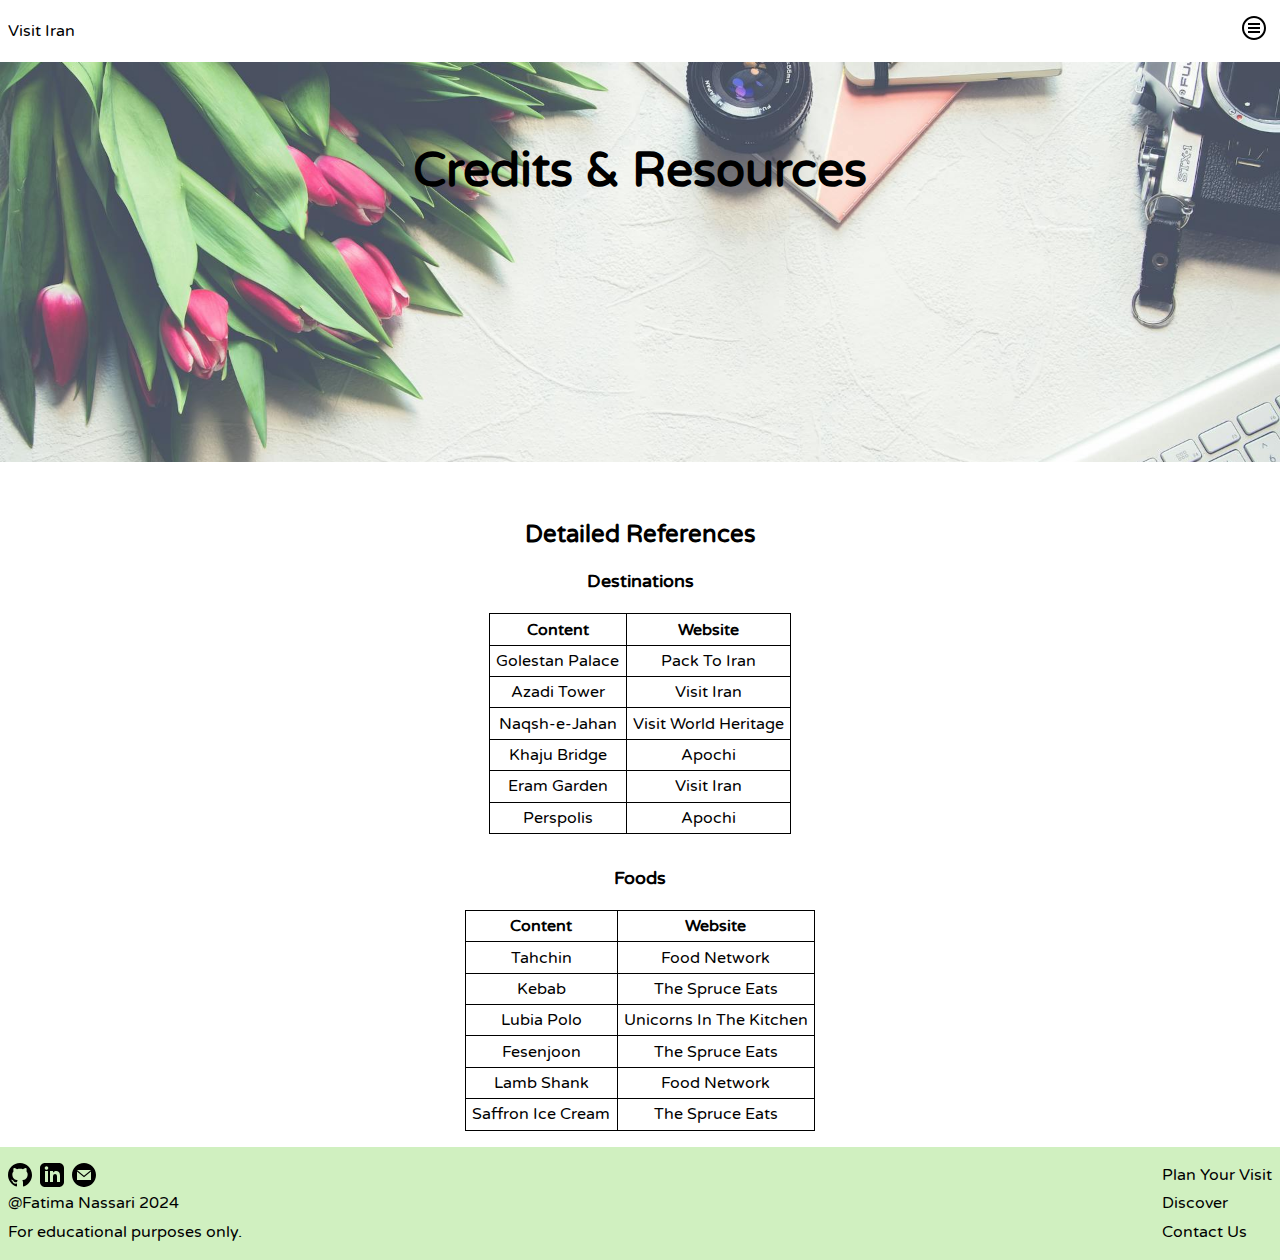
==== credits.html @ 0d054479 "Changed the bg color of the index.html summary section" ====
<!DOCTYPE html>
<html lang="en">
    <head>
        <meta charset="UTF-8" />
        <meta name="viewport" content="width=device-width, initial-scale=1.0" />
        <link rel="preconnect" href="https://fonts.googleapis.com" />
        <link rel="preconnect" href="https://fonts.gstatic.com" crossorigin />
        <link
            href="https://fonts.googleapis.com/css2?family=Varela+Round&display=swap"
            rel="stylesheet"
        />
        <link rel="stylesheet" href="styles/normalize-fwd.css" />
        <link rel="stylesheet" href="styles/general.css" />
        <link rel="stylesheet" href="styles/style.css" />
        <script src="scripts/script.js " defer></script>
        <title>Credits</title>
    </head>
    <body>
        <header>
            <p>Visit Iran</p>
            <nav>
                <button id="menu-toggle">
                    <svg
                        xmlns="http://www.w3.org/2000/svg"
                        width="24"
                        height="24"
                        viewBox="0 0 24 24"
                    >
                        <title>Menu Icon</title>
                        <path
                            d="M12 2c5.514 0 10 4.486 10 10s-4.486 10-10 10-10-4.486-10-10 4.486-10 10-10zm0-2c-6.627 0-12 5.373-12 12s5.373 12 12 12 12-5.373 12-12-5.373-12-12-12zm6 17h-12v-2h12v2zm0-4h-12v-2h12v2zm0-4h-12v-2h12v2z"
                        />
                    </svg>
                </button>
                <ul id="nav-menu">
                    <li><a href="index.html">Home</a></li>
                    <li><a href="discover.html">Discover</a></li>
                    <li><a href="food.html">Food</a></li>
                    <li><a href="credits.html">Credits</a></li>
                </ul>
            </nav>
        </header>
        <main>
            <section class="hero credits-hero">
                <h1>Credits & Resources</h1>
                <img
                    src="media/credits.jpg"
                    alt="an image including tulips, camera & a keyboard"
                    class="credits-img"
                />
            </section>
            <section class="credit-table">
                <h2>Detailed References</h2>
                <article class="table-article">
                    <h3>Destinations</h3>
                    <table>
                        <thead>
                            <tr>
                                <th>Content</th>
                                <th>Website</th>
                            </tr>
                        </thead>
                        <tbody>
                            <tr>
                                <td>Golestan Palace</td>
                                <td>
                                    <a
                                        href="https://packtoiran.com/blogs/detail/110/All-You-Need-to-Know-About-the-Golestan-Palace-of-Tehran"
                                        >Pack To Iran</a
                                    >
                                </td>
                            </tr>

                            <tr>
                                <td>Azadi Tower</td>
                                <td>
                                    <a
                                        href="https://www.visitiran.ir/attraction/azadi-tower"
                                        >Visit Iran</a
                                    >
                                </td>
                            </tr>

                            <tr>
                                <td>Naqsh-e-Jahan</td>
                                <td>
                                    <a
                                        href="https://visitworldheritage.com/en/eu/naqsh-e-jahan-square/03193776-32be-44a1-b218-17dad88e026c
                                  "
                                        >Visit World Heritage</a
                                    >
                                </td>
                            </tr>
                            <tr>
                                <td>Khaju Bridge</td>
                                <td>
                                    <a
                                        href="https://apochi.com/attractions/isfahan/khaju-bridge/
                                  "
                                        >Apochi</a
                                    >
                                </td>
                            </tr>
                            <tr>
                                <td>Eram Garden</td>
                                <td>
                                    <a
                                        href="https://www.visitiran.ir/attraction/eram-garden
                                  "
                                        >Visit Iran</a
                                    >
                                </td>
                            </tr>
                            <tr>
                                <td>Perspolis</td>
                                <td>
                                    <a
                                        href="https://apochi.com/attractions/shiraz/persepolis/
                                  "
                                        >Apochi</a
                                    >
                                </td>
                            </tr>
                        </tbody>
                    </table>
                </article>
                <article class="table-article">
                    <h3>Foods</h3>
                    <table>
                        <thead>
                            <tr>
                                <th>Content</th>
                                <th>Website</th>
                            </tr>
                        </thead>
                        <tbody>
                            <tr>
                                <td>Tahchin</td>
                                <td>
                                    <a
                                        href="https://www.foodnetwork.ca/recipe/persian-crispy-rice-with-chicken-tahchin/
                                  "
                                        >Food Network</a
                                    >
                                </td>
                            </tr>
                            <tr>
                                <td>Kebab</td>
                                <td>
                                    <a
                                        href="https://www.thespruceeats.com/kabob-koobideh-5224493
                                  "
                                        >The Spruce Eats</a
                                    >
                                </td>
                            </tr>
                            <tr>
                                <td>Lubia Polo</td>
                                <td>
                                    <a
                                        href="https://www.unicornsinthekitchen.com/lubia-polo-persian-green-bean-rice/
                                  "
                                        >Unicorns In The Kitchen</a
                                    >
                                </td>
                            </tr>
                            <tr>
                                <td>Fesenjoon</td>
                                <td>
                                    <a
                                        href="https://www.thespruceeats.com/fesenjan-recipe-6752768
                                  "
                                        >The Spruce Eats</a
                                    >
                                </td>
                            </tr>
                            <tr>
                                <td>Lamb Shank</td>
                                <td>
                                    <a
                                        href="https://www.foodnetwork.ca/recipe/persian-crispy-rice-with-chicken-tahchin/
                                  "
                                        >Food Network</a
                                    >
                                </td>
                            </tr>
                            <tr>
                                <td>Saffron Ice Cream</td>
                                <td>
                                    <a
                                        href="https://www.thespruceeats.com/bastani-sonati-ice-cream-5270627
                                  "
                                        >The Spruce Eats</a
                                    >
                                </td>
                            </tr>
                        </tbody>
                    </table>
                </article>
            </section>
        </main>
        <footer>
            <div class="icons-copy-right">
                <div class="icons">
                    <svg
                        class="icon"
                        xmlns="http://www.w3.org/2000/svg"
                        width="24"
                        height="24"
                        viewBox="0 0 24 24"
                    >
                        <path
                            d="M12 0c-6.626 0-12 5.373-12 12 0 5.302 3.438 9.8 8.207 11.387.599.111.793-.261.793-.577v-2.234c-3.338.726-4.033-1.416-4.033-1.416-.546-1.387-1.333-1.756-1.333-1.756-1.089-.745.083-.729.083-.729 1.205.084 1.839 1.237 1.839 1.237 1.07 1.834 2.807 1.304 3.492.997.107-.775.418-1.305.762-1.604-2.665-.305-5.467-1.334-5.467-5.931 0-1.311.469-2.381 1.236-3.221-.124-.303-.535-1.524.117-3.176 0 0 1.008-.322 3.301 1.23.957-.266 1.983-.399 3.003-.404 1.02.005 2.047.138 3.006.404 2.291-1.552 3.297-1.23 3.297-1.23.653 1.653.242 2.874.118 3.176.77.84 1.235 1.911 1.235 3.221 0 4.609-2.807 5.624-5.479 5.921.43.372.823 1.102.823 2.222v3.293c0 .319.192.694.801.576 4.765-1.589 8.199-6.086 8.199-11.386 0-6.627-5.373-12-12-12z"
                        />
                    </svg>
                    <svg
                        class="icon"
                        xmlns="http://www.w3.org/2000/svg"
                        width="24"
                        height="24"
                        viewBox="0 0 24 24"
                    >
                        <path
                            d="M19 0h-14c-2.761 0-5 2.239-5 5v14c0 2.761 2.239 5 5 5h14c2.762 0 5-2.239 5-5v-14c0-2.761-2.238-5-5-5zm-11 19h-3v-11h3v11zm-1.5-12.268c-.966 0-1.75-.79-1.75-1.764s.784-1.764 1.75-1.764 1.75.79 1.75 1.764-.783 1.764-1.75 1.764zm13.5 12.268h-3v-5.604c0-3.368-4-3.113-4 0v5.604h-3v-11h3v1.765c1.396-2.586 7-2.777 7 2.476v6.759z"
                        />
                    </svg>
                    <svg
                        class="icon"
                        xmlns="http://www.w3.org/2000/svg"
                        width="24"
                        height="24"
                        viewBox="0 0 24 24"
                    >
                        <path
                            d="M12 .02c-6.627 0-12 5.373-12 12s5.373 12 12 12 12-5.373 12-12-5.373-12-12-12zm6.99 6.98l-6.99 5.666-6.991-5.666h13.981zm.01 10h-14v-8.505l7 5.673 7-5.672v8.504z"
                        />
                    </svg>
                </div>

                <p>@Fatima Nassari 2024</p>
                <p>For educational purposes only.</p>
            </div>
            <nav class="footer-nav">
                <ul>
                    <li>
                        <a href="https://www.expedia.ca/" target="_blank"
                            >Plan Your Visit</a
                        >
                    </li>
                    <li><a href="discover.html">Discover</a></li>
                    <li><a href="discover.html#contact-us">Contact Us</a></li>
                </ul>
            </nav>
        </footer>
    </body>
</html>
---- styles/general.css ----
/* -----------------------Colors--------------------- */
/* 
#025920
#F2E74B
 */

/* ---------------------general styles----------------- */
body {
    font-family: "Varela Round", sans-serif;
    line-height: 1.5;
}

h1 {
    font-size: 3rem;
    font-weight: 800;
}

h2 {
    font-size: 1.5rem;
    font-weight: 700;
    text-align: center;
    margin-bottom: 2rem;
}

h3 {
    font-size: 1.1rem;
    font-weight: 700;
}
p {
    font-size: 1rem;
    font-weight: 400;
}

li {
    list-style: none;
}

/* --------------------------Links------------------------ */
a {
    text-decoration: none;
    color: black;
}
a:visited {
    color: #025920;
}

/* -------------------------Form-------------------------- */
form {
    display: flex;
    gap: 0.5rem;
    flex-direction: column;
    width: 70%;
    align-items: center;
    margin: 0 auto;
}

label,
input,
textarea {
    display: block;
}

/* --------------------------Header----------------------- */
header {
    display: flex;
    justify-content: space-between;
    align-items: center;
    padding: 0.2rem 0.5rem;
}
header p {
    z-index: 999;
}
#menu-toggle {
    border: 0;
    background-color: white;
}

/* #nav-menu {
    display: none;
    height: 0;
    overflow: hidden;
    padding-left: 0;
    padding-right: 0.5rem;
    transition: height 0.5s ease;
}

#nav-menu.toggled {
    display: block;
    position: absolute;
    text-align: right;
    top: 2.79rem;
    height: 6.5rem;
    left: 0;
    right: 0;
    width: 100%;
    z-index: 200;
    background-color: white;
} */

#nav-menu {
    position: fixed;
    right: -100%;
    top: 2.4rem;
    transition: right 0.3s ease;
    padding: 0 0.3rem;
}

#nav-menu.toggled {
    right: 0;
    background-color: white;
    z-index: 200;
}

#nav-menu li {
    margin-bottom: 0.3rem;
}

/* ------------------------Hero Section------------- */
.hero {
    position: relative;
    margin-bottom: 1rem;
}

/* -------------------------Footer------------------- */
footer {
    display: flex;
    padding: 1rem 0.5rem;
    justify-content: space-between;
    align-items: center;
    gap: 0.5rem;
    background-color: #d0f0c0;
}
.icons {
    display: flex;
    gap: 0.5rem;
}

.icons-copy-right {
    display: flex;
    flex-direction: column;
    gap: 0.3rem;
}

.icons-copy-right p {
    margin: 0;
}

.footer-nav ul {
    margin: 0;
    padding-left: 0;
    display: flex;
    flex-direction: column;
    gap: 0.3rem;
}
---- styles/style.css ----
/* index.html
 -------------------------------------------------------*/

/* ---------------------general styles----------------- */
body {
}

h1 {
}

p {
}

li {
}

/* --------------------------Links------------------------ */
a {
}

/* ---------------------------Main------------------------- */

/* ------------------Hero-Section----------------- */
.hero-video {
    max-height: 25rem;
    width: 100%;
    object-fit: cover;
}
.hero-section h1 {
    position: absolute;
    left: 0;
    right: 0;
    top: 35%;
    margin: 0 auto;
    width: 40%;
    text-align: center;
    z-index: 100;
    backdrop-filter: blur(0.09rem);
    max-width: fit-content;

    /* background-color: white; */
}
.hero-link {
    display: block;
    width: 30%;
    margin: 2rem auto;
    text-align: center;
    transition: all 0.5 ease-in-out;
    color: #025920;
}

.hero-link svg {
    width: 4rem;
    height: 4rem;
    fill: #025920;
}

.hero-link:hover {
    transform: scale(1.3);
}

@media (min-width: 46.8em) {
}

/* ----------------------Summary-Section----------------- */
.summary-section {
    margin: 2rem auto;
    margin-bottom: 4rem;
    padding: 0 1rem;
}

.summary-section h2 {
    margin-bottom: 0.5rem;
    text-align: center;
}

.introduction {
    background-color: #f5f5f5;
    padding: 0.5rem 0;
    border: 0.15rem solid #025920;
    border-radius: 0.3rem;
}

.introduction figure img {
    object-fit: cover;
    max-height: 20rem;
    border-radius: 0.5rem;
}

/* ---------------------Testimonial-Section--------------- */
.testimonial-section {
    margin: 0 1rem;
}

.testimonial-section article {
    padding: 1rem 1rem;
    border-radius: 1rem;
    box-shadow: 0.2rem 0 0.3rem 0.3rem #17161654;
    background-color: #025920;
    color: white;
    max-width: 30rem;
    margin: 2rem auto;
}

.testimonial-section img {
    width: 10rem;
    border: white 0.4rem solid;
    border-radius: 50%;
    display: block;
    margin: 0 auto;
}

.testimonial-section blockquote {
    font-size: 0.8rem;
    margin-bottom: 1.5rem;
}

.testimonial-section p {
    margin-bottom: 0.7rem;
}

/* discover.html
 ------------------------------------------------------------*/
/* ---------------------------Main------------------------- */

/* ------------------Hero-Section----------------- */
.discover-hero {
    margin-bottom: 3rem;
}
.discover-img {
    max-height: 25rem;
    width: 100%;
    object-fit: cover;
}

.discover-text {
    position: absolute;
    left: 0;
    right: 0;
    bottom: 2%;
    color: white;
}

.discover-text h1 {
    margin-bottom: auto;
    margin-top: 0;
}

.discover-text p {
    margin-top: 0;
    margin-bottom: 0;
}

/* ---------------------Dicover-Destinations--------------- */
.discover-destinations {
    margin-bottom: 2rem;
}
.discover-destinations h2 {
    margin-bottom: 0;
}

.destination-menu {
    width: 70%;
    margin: 0 auto 1.5rem;
}

.destination-menu ul {
    padding-left: 0;
    display: flex;
    justify-content: space-evenly;
    align-items: center;
}
.destination-menu a {
    border: 0.1rem solid black;
    padding: 0.4rem 0.4rem;
    border-radius: 0.3rem;
}

#tehran {
    display: none;
}
#tehran.tehran-toggled {
    display: block;
}

#isfahan {
    display: none;
}
#isfahan.isfahan-toggled {
    display: block;
}

#shiraz {
    display: none;
}
#shiraz.shiraz-toggled {
    display: block;
}

.discover-destinations article {
    margin: 0 auto;
}

.discover-figure {
    padding: 1rem;
    border: 0.1rem solid black;
    border-radius: 0.2rem;
    margin-bottom: 1rem;
}

.discover-figure img {
    display: block;
    max-height: 20rem;
    width: 100%;
    object-fit: cover;
    margin: 0 auto 0.5rem;
}

.discover-figure h3 {
    margin-bottom: 0.2rem;
}
.discover-figure figcaption {
    font-size: 0.9rem;
}

/* -------------------------Form-Section------------------- */
.contact-us {
    margin: 0 auto;
    padding: 1rem 2rem;
}
.contact-us h2 {
    margin-bottom: 0;
}

/* food.html
 ------------------------------------------------------------*/
/* ---------------------------Main------------------------- */

/* ------------------Hero-Section----------------- */
.food-img {
    max-height: 25rem;
    width: 100%;
    object-fit: cover;
    filter: brightness(40%);
}

.food-hero h1 {
    position: absolute;
    left: 0;
    right: 0;
    top: 10%;
    text-align: center;
    z-index: 150;
    color: white;
}

/* ---------------------Dicover-Foods--------------- */
.food-article figure {
    margin-bottom: 1.7rem;
    border-bottom: 0.1rem solid black;
}

.food-article img {
    transition: all 0.4s ease-in-out;
    display: block;
    max-height: 20rem;
    width: 100%;
    object-fit: cover;
    margin: 0 auto;
    border-radius: 0.5rem;
}

.food-article img:hover {
    transform: scale(1.1);
}

.food-article h3 {
    margin-bottom: 0.2rem;
    margin-top: 0.7rem;
}
.food-article figcaption {
    font-size: 0.9rem;
}

/* credits.html
 ------------------------------------------------------------*/
/* ---------------------------Main------------------------- */

/* ------------------Hero-Section----------------- */
.credits-hero {
    margin-bottom: 3rem;
}
.credits-img {
    max-height: 25rem;
    width: 100%;
    object-fit: cover;
}

.credits-hero h1 {
    position: absolute;
    left: 0;
    right: 0;
    top: 10%;
    text-align: center;
    z-index: 300;
}

/* ------------------------Table-Section--------------- */
.credit-table h2 {
    margin-bottom: 0;
}

.credit-table h3 {
    text-align: center;
    margin-top: 0;
}

.table-article {
    padding: 1rem 1rem;
}

table {
    margin: 0 auto;
}

table,
th,
td {
    border: 0.1rem solid black;
    border-collapse: collapse;
    text-align: center;
}

th,
td {
    padding: 0.2rem 0.4rem;
}
thead {
    text-align: center;
}
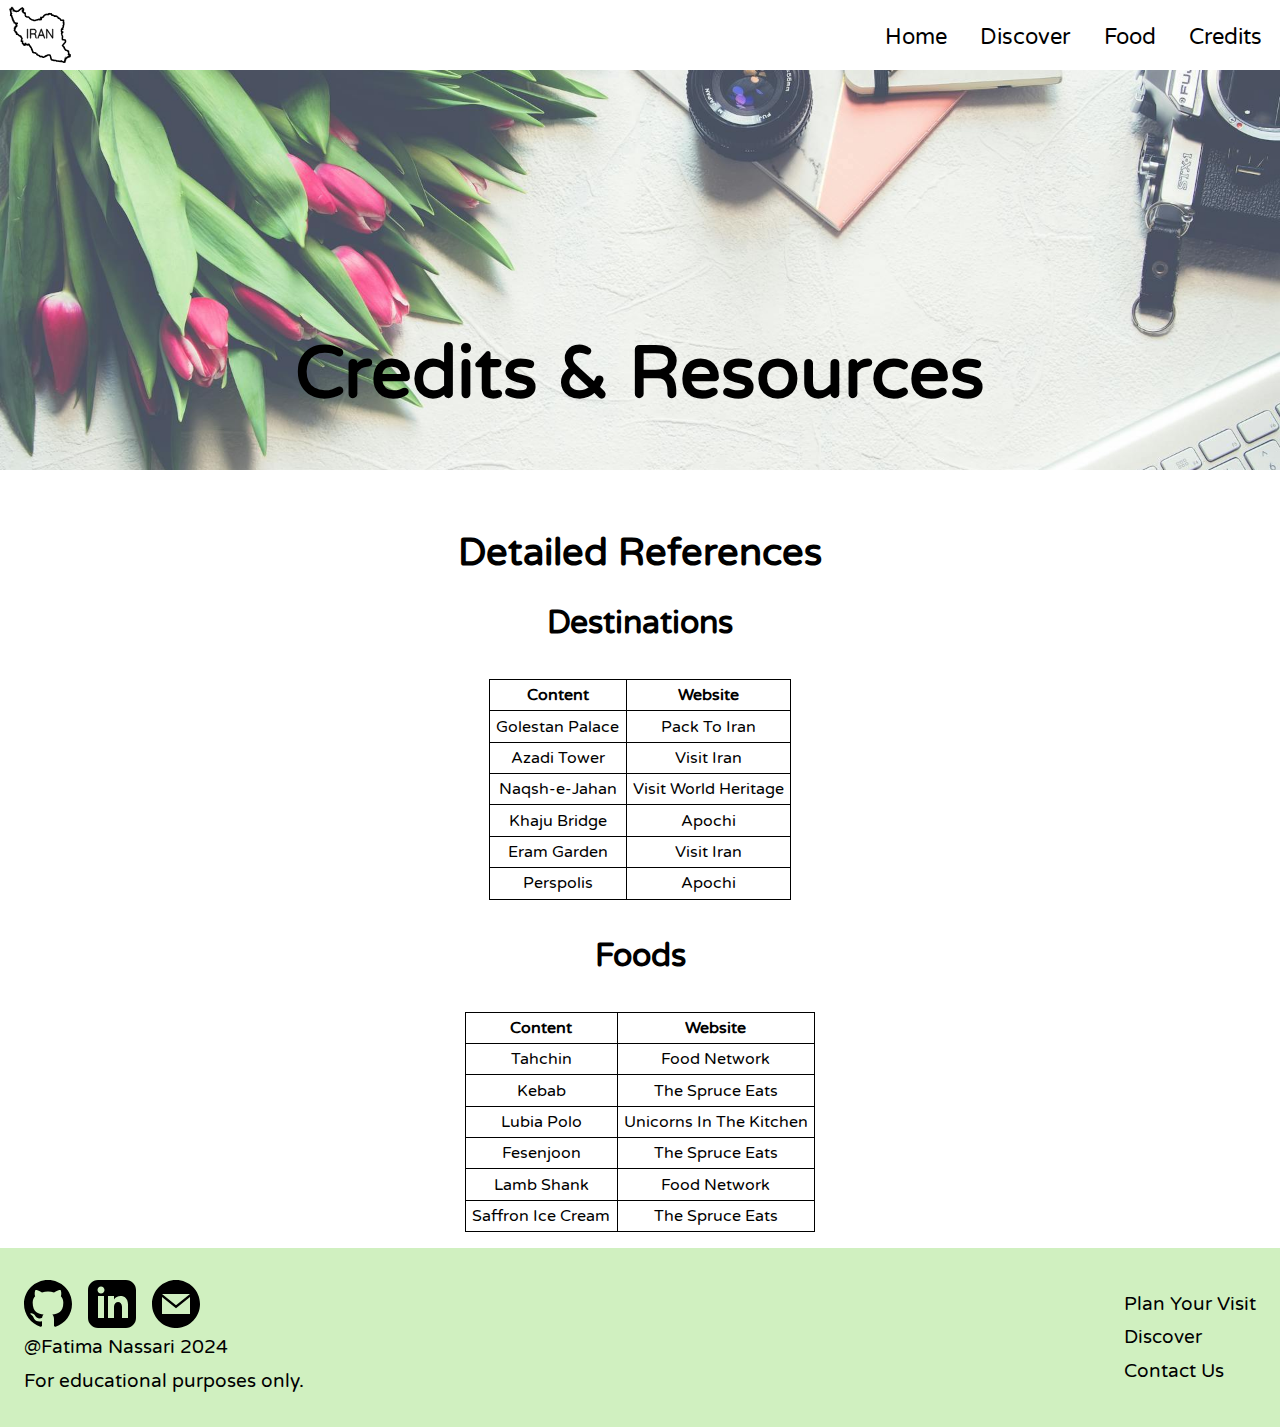
==== commit c4d923c9: "Added styles to different sections" ====
--- a/credits.html
+++ b/credits.html
@@ -17,7 +17,7 @@
     </head>
     <body>
         <header>
-            <p>Visit Iran</p>
+            <img src="iran-map-v2.svg" alt="iran map" />
             <nav>
                 <button id="menu-toggle">
                     <svg
--- a/styles/general.css
+++ b/styles/general.css
@@ -2,6 +2,7 @@
 /* 
 #025920
 #F2E74B
+#465D3C
  */
 
 /* ---------------------general styles----------------- */
@@ -35,13 +36,50 @@
     list-style: none;
 }
 
+figcaption {
+    font-size: 0.9rem;
+}
+
+@media (min-width: 50em) {
+    h1 {
+        font-size: 4.5rem;
+        font-weight: 900;
+    }
+
+    h2 {
+        font-size: 2.4rem;
+        margin-bottom: 3rem;
+    }
+
+    h3 {
+        font-size: 2rem;
+    }
+
+    p {
+        font-size: 1.5rem;
+        font-weight: 500;
+    }
+
+    figcaption {
+        font-size: 1.4rem;
+    }
+}
+
 /* --------------------------Links------------------------ */
 a {
     text-decoration: none;
     color: black;
 }
 a:visited {
-    color: #025920;
+    color: black;
+}
+
+a:hover {
+    background-color: #d0f0c0;
+}
+
+a:focus {
+    border: 0.1rem solid black;
 }
 
 /* -------------------------Form-------------------------- */
@@ -60,6 +98,16 @@
     display: block;
 }
 
+@media (min-width: 50em) {
+    form {
+        width: 100%;
+    }
+    label,
+    input,
+    textarea {
+        width: 30rem;
+    }
+}
 /* --------------------------Header----------------------- */
 header {
     display: flex;
@@ -69,6 +117,11 @@
 }
 header p {
     z-index: 999;
+}
+
+header img {
+    width: 2.5rem;
+    height: 2.5rem;
 }
 #menu-toggle {
     border: 0;
@@ -100,9 +153,13 @@
 #nav-menu {
     position: fixed;
     right: -100%;
-    top: 2.4rem;
+    top: 1.85rem;
     transition: right 0.3s ease;
     padding: 0 0.3rem;
+}
+
+#menu-toggle svg {
+    border: 1px;
 }
 
 #nav-menu.toggled {
@@ -115,10 +172,36 @@
     margin-bottom: 0.3rem;
 }
 
+@media (min-width: 50em) {
+    #menu-toggle {
+        display: none;
+    }
+
+    #nav-menu {
+        display: flex;
+        gap: 0.5rem;
+        position: absolute;
+        top: 0;
+        right: 0;
+        padding: 0.3rem;
+    }
+
+    #nav-menu a {
+        font-size: 1.4rem;
+        padding: 0.4rem 0.8rem;
+        /* border: 0.1rem solid black; */
+        border-radius: 5%;
+    }
+
+    header img {
+        width: 4rem;
+        height: 4rem;
+    }
+}
+
 /* ------------------------Hero Section------------- */
 .hero {
     position: relative;
-    margin-bottom: 1rem;
 }
 
 /* -------------------------Footer------------------- */
@@ -129,6 +212,7 @@
     align-items: center;
     gap: 0.5rem;
     background-color: #d0f0c0;
+    font-size: 1rem;
 }
 .icons {
     display: flex;
@@ -152,3 +236,21 @@
     flex-direction: column;
     gap: 0.3rem;
 }
+
+@media (min-width: 50em) {
+    footer {
+        padding: 2rem 1.5rem;
+        font-size: 1.2rem;
+    }
+    footer p {
+        font-size: 1.2rem;
+    }
+    .icons {
+        gap: 1rem;
+    }
+
+    .icon {
+        width: 3rem;
+        height: 3rem;
+    }
+}
--- a/styles/style.css
+++ b/styles/style.css
@@ -27,96 +27,195 @@
     object-fit: cover;
 }
 .hero-section h1 {
+    color: white;
     position: absolute;
     left: 0;
     right: 0;
-    top: 35%;
-    margin: 0 auto;
-    width: 40%;
+    top: 28%;
+    background-color: #4b6240;
     text-align: center;
     z-index: 100;
     backdrop-filter: blur(0.09rem);
-    max-width: fit-content;
 
     /* background-color: white; */
 }
 .hero-link {
     display: block;
     width: 30%;
-    margin: 2rem auto;
+    margin: 2rem auto 3rem;
     text-align: center;
     transition: all 0.5 ease-in-out;
-    color: #025920;
+    color: #4b6240;
 }
 
 .hero-link svg {
     width: 4rem;
     height: 4rem;
-    fill: #025920;
+    fill: #465d3c;
+}
+.hero-link:focus {
+    border: none;
 }
 
 .hero-link:hover {
     transform: scale(1.3);
-}
-
-@media (min-width: 46.8em) {
+    background-color: white;
+}
+
+@media (min-width: 25) {
+    .hero-section h1 {
+        top: 60%;
+    }
+}
+@media (min-width: 50em) {
+    .hero-section {
+        margin-bottom: 5rem;
+    }
+    .hero-video {
+        max-height: 35rem;
+    }
+
+    .hero-section h1 {
+        top: 45%;
+    }
+
+    .hero-link {
+        margin-bottom: 4rem;
+    }
+    .hero-link svg {
+        width: 6rem;
+        height: 6rem;
+        width: 60%;
+    }
 }
 
 /* ----------------------Summary-Section----------------- */
 .summary-section {
     margin: 2rem auto;
-    margin-bottom: 4rem;
+    margin-bottom: 5rem;
     padding: 0 1rem;
 }
 
 .summary-section h2 {
-    margin-bottom: 0.5rem;
+    margin-bottom: 0.7rem;
     text-align: center;
 }
 
 .introduction {
     background-color: #f5f5f5;
     padding: 0.5rem 0;
-    border: 0.15rem solid #025920;
+    border: 0.15rem solid #465d3c;
     border-radius: 0.3rem;
 }
 
-.introduction figure img {
+.introduction img {
+    display: block;
     object-fit: cover;
     max-height: 20rem;
     border-radius: 0.5rem;
+    margin: 0 auto 0.4rem;
+}
+
+.introduction a {
+    background-color: #465d3c;
+    padding: 0.5rem 0.7rem;
+    border-radius: 0.2rem;
+    color: white;
+    width: fit-content;
+}
+
+.introduction a:hover {
+    background-color: white;
+    color: #025920;
+}
+
+@media (min-width: 50em) {
+    .summary-section {
+        margin: 4rem 0 12rem 0;
+    }
+
+    .introduction figure {
+        display: flex;
+        justify-content: space-around;
+        align-items: center;
+        gap: 2rem;
+        margin: 0;
+        padding: 0.5rem 0.3rem;
+    }
+
+    .introduction img {
+        width: 50%;
+        max-height: 40rem;
+    }
+    .introduction figcaption {
+        width: 40%;
+        display: flex;
+        flex-direction: column;
+    }
+
+    .introduction p {
+        margin: 0;
+        margin-bottom: 1rem;
+    }
 }
 
 /* ---------------------Testimonial-Section--------------- */
+
 .testimonial-section {
     margin: 0 1rem;
 }
 
+.testimonial-section h2 {
+    margin-bottom: 0.5rem;
+}
+
 .testimonial-section article {
-    padding: 1rem 1rem;
+    padding: 1rem 0;
     border-radius: 1rem;
-    box-shadow: 0.2rem 0 0.3rem 0.3rem #17161654;
-    background-color: #025920;
-    color: white;
-    max-width: 30rem;
-    margin: 2rem auto;
+    margin: 1rem auto;
 }
 
 .testimonial-section img {
     width: 10rem;
-    border: white 0.4rem solid;
+    border: #4b6240 0.4rem solid;
     border-radius: 50%;
     display: block;
     margin: 0 auto;
 }
 
 .testimonial-section blockquote {
+    color: white;
+    background-color: #4b6240;
+    border-top-right-radius: 1rem;
+    border-bottom-left-radius: 1rem;
+    padding: 0.4rem 0.8rem;
     font-size: 0.8rem;
-    margin-bottom: 1.5rem;
+    margin: 1rem 0.1rem;
 }
 
 .testimonial-section p {
     margin-bottom: 0.7rem;
+}
+
+@media (min-width: 50em) {
+    .testimonial-section article {
+        padding: 1rem;
+        display: flex;
+        justify-content: space-evenly;
+        align-items: center;
+        gap: 2rem;
+        width: 90%;
+        margin-bottom: 2rem;
+    }
+
+    .second-testimonial {
+        flex-direction: row-reverse;
+    }
+
+    .testimonial-section img {
+        width: 15rem;
+        height: 15rem;
+    }
 }
 
 /* discover.html
@@ -131,6 +230,7 @@
     max-height: 25rem;
     width: 100%;
     object-fit: cover;
+    filter: brightness(60%);
 }
 
 .discover-text {
@@ -139,6 +239,9 @@
     right: 0;
     bottom: 2%;
     color: white;
+    z-index: 150;
+    text-align: center;
+    margin: 0 auto;
 }
 
 .discover-text h1 {
@@ -151,6 +254,19 @@
     margin-bottom: 0;
 }
 
+@media (min-width: 50em) {
+    .discover-hero {
+        margin-bottom: 9rem;
+    }
+
+    .discover-img {
+        max-height: 37rem;
+    }
+    .discover-text {
+        text-align: center;
+        margin: 0 auto;
+    }
+}
 /* ---------------------Dicover-Destinations--------------- */
 .discover-destinations {
     margin-bottom: 2rem;
@@ -176,29 +292,24 @@
     border-radius: 0.3rem;
 }
 
-#tehran {
-    display: none;
-}
-#tehran.tehran-toggled {
+#destination-img {
     display: block;
-}
-
-#isfahan {
-    display: none;
-}
-#isfahan.isfahan-toggled {
-    display: block;
-}
-
-#shiraz {
-    display: none;
-}
-#shiraz.shiraz-toggled {
-    display: block;
+    padding: 0 1rem;
+    max-width: 20rem;
+    margin: 2rem auto;
+    border-radius: 3%;
 }
 
 .discover-destinations article {
     margin: 0 auto;
+}
+
+.accordion {
+}
+
+.panel {
+    display: none;
+    overflow: hidden;
 }
 
 .discover-figure {
@@ -219,10 +330,27 @@
 .discover-figure h3 {
     margin-bottom: 0.2rem;
 }
-.discover-figure figcaption {
-    font-size: 0.9rem;
-}
-
+
+@media (min-width: 50em) {
+    .discover-destinations h2 {
+        margin-bottom: 3rem;
+    }
+
+    .destination-menu {
+        width: 50%;
+        margin: 0 auto 4rem;
+        font-size: 1.3rem;
+    }
+
+    .destination-menu a {
+        padding: 1rem 1.6rem;
+        border-radius: 0.5rem;
+    }
+
+    #destination-img {
+        max-width: 40rem;
+    }
+}
 /* -------------------------Form-Section------------------- */
 .contact-us {
     margin: 0 auto;
@@ -241,23 +369,34 @@
     max-height: 25rem;
     width: 100%;
     object-fit: cover;
-    filter: brightness(40%);
+    filter: brightness(50%);
 }
 
 .food-hero h1 {
     position: absolute;
     left: 0;
     right: 0;
-    top: 10%;
+    bottom: 0;
     text-align: center;
     z-index: 150;
     color: white;
+}
+
+@media (min-width: 50em) {
+    .food-hero {
+        margin-bottom: 9rem;
+    }
+
+    .food-img {
+        max-height: 37rem;
+    }
 }
 
 /* ---------------------Dicover-Foods--------------- */
 .food-article figure {
     margin-bottom: 1.7rem;
     border-bottom: 0.1rem solid black;
+    padding-bottom: 1.3rem;
 }
 
 .food-article img {
@@ -278,15 +417,45 @@
     margin-bottom: 0.2rem;
     margin-top: 0.7rem;
 }
-.food-article figcaption {
-    font-size: 0.9rem;
-}
-
-/* credits.html
- ------------------------------------------------------------*/
-/* ---------------------------Main------------------------- */
-
-/* ------------------Hero-Section----------------- */
+
+/* @media (min-width: 50) {
+    .food-article {
+        display: grid;
+        grid-template-columns: repeat(3, 1fr);
+    }
+} */
+
+@media (min-width: 50em) {
+    .food-article {
+        display: grid;
+        grid-template-columns: repeat(2, 1fr);
+    }
+
+    .food-article figure {
+        border-bottom: none;
+        background-color: #f5f5f5;
+        border: 0.15rem solid #4b6240;
+        border-radius: 2%;
+        padding: 0.5rem;
+    }
+
+    .food-article img {
+        max-height: 30rem;
+    }
+}
+
+@media (min-width: 75em) {
+    .food-article {
+        display: grid;
+        grid-template-columns: repeat(3, 1fr);
+    }
+
+    .food-article figure {
+        padding: 0.5rem 1rem;
+    }
+}
+
+/* credits.html ------------------------------------------------------------*/ /* ---------------------------Main------------------------- */ /* ------------------Hero-Section----------------- */
 .credits-hero {
     margin-bottom: 3rem;
 }
@@ -300,7 +469,7 @@
     position: absolute;
     left: 0;
     right: 0;
-    top: 10%;
+    bottom: 0;
     text-align: center;
     z-index: 300;
 }
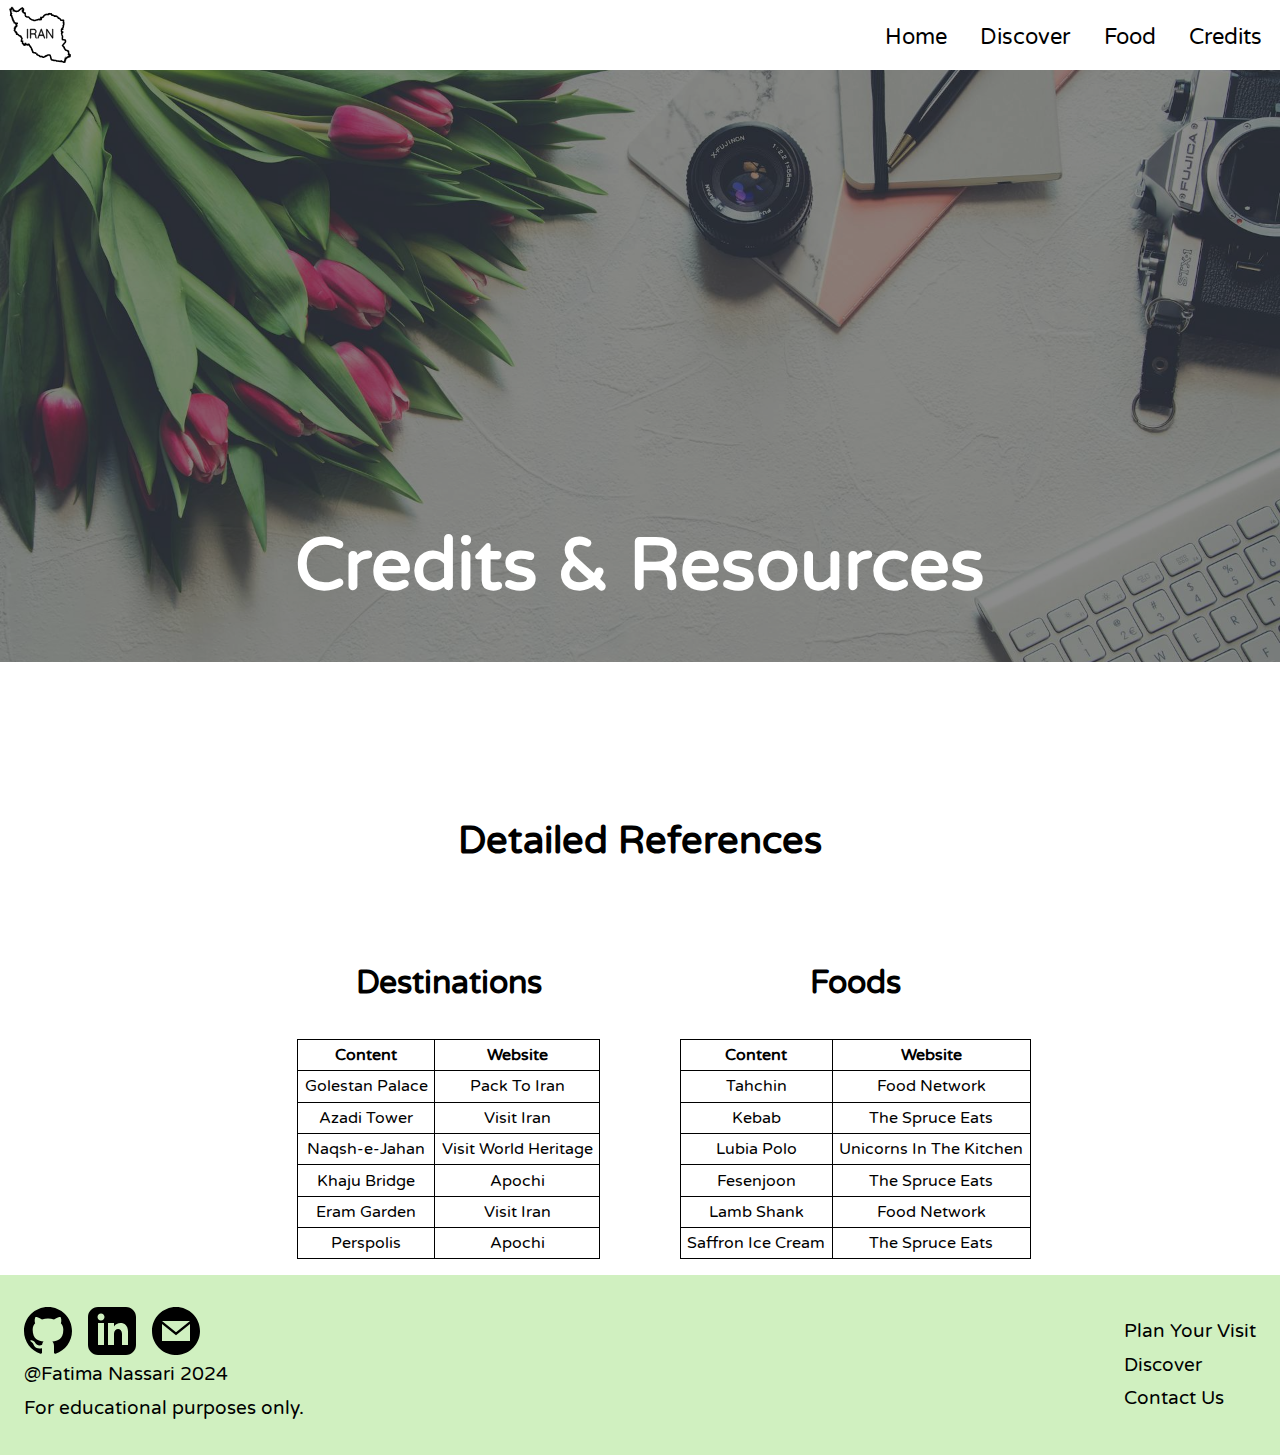
==== commit f51884df: "Styled the banners and discover page" ====
--- a/credits.html
+++ b/credits.html
@@ -16,6 +16,8 @@
         <title>Credits</title>
     </head>
     <body>
+        <a href="#site-main" class="screen-reader-text">skip to content</a>
+
         <header>
             <img src="iran-map-v2.svg" alt="iran map" />
             <nav>
@@ -40,7 +42,7 @@
                 </ul>
             </nav>
         </header>
-        <main>
+        <main id="#site-main">
             <section class="hero credits-hero">
                 <h1>Credits & Resources</h1>
                 <img
@@ -51,7 +53,7 @@
             </section>
             <section class="credit-table">
                 <h2>Detailed References</h2>
-                <article class="table-article">
+                <article class="table-article table-1">
                     <h3>Destinations</h3>
                     <table>
                         <thead>
@@ -124,7 +126,7 @@
                         </tbody>
                     </table>
                 </article>
-                <article class="table-article">
+                <article class="table-article table-2">
                     <h3>Foods</h3>
                     <table>
                         <thead>
--- a/styles/style.css
+++ b/styles/style.css
@@ -21,17 +21,24 @@
 /* ---------------------------Main------------------------- */
 
 /* ------------------Hero-Section----------------- */
+.hero-section div {
+    display: block;
+    overflow: hidden;
+    position: relative;
+    max-height: 25rem;
+}
 .hero-video {
-    max-height: 25rem;
     width: 100%;
+    height: 100%;
     object-fit: cover;
 }
 .hero-section h1 {
+    margin: 0;
     color: white;
     position: absolute;
     left: 0;
     right: 0;
-    top: 28%;
+    bottom: 0;
     background-color: #4b6240;
     text-align: center;
     z-index: 100;
@@ -62,21 +69,14 @@
     background-color: white;
 }
 
-@media (min-width: 25) {
-    .hero-section h1 {
-        top: 60%;
-    }
-}
-@media (min-width: 50em) {
+@media (min-width: 50em) {
+    .hero-section div {
+        height: 37rem;
+        max-height: 37rem;
+    }
+
     .hero-section {
-        margin-bottom: 5rem;
-    }
-    .hero-video {
-        max-height: 35rem;
-    }
-
-    .hero-section h1 {
-        top: 45%;
+        margin-bottom: 7rem;
     }
 
     .hero-link {
@@ -224,7 +224,7 @@
 
 /* ------------------Hero-Section----------------- */
 .discover-hero {
-    margin-bottom: 3rem;
+    margin-bottom: 4rem;
 }
 .discover-img {
     max-height: 25rem;
@@ -269,10 +269,10 @@
 }
 /* ---------------------Dicover-Destinations--------------- */
 .discover-destinations {
-    margin-bottom: 2rem;
+    margin: 2rem auto;
 }
 .discover-destinations h2 {
-    margin-bottom: 0;
+    margin-bottom: 1rem;
 }
 
 .destination-menu {
@@ -280,31 +280,19 @@
     margin: 0 auto 1.5rem;
 }
 
-.destination-menu ul {
-    padding-left: 0;
-    display: flex;
-    justify-content: space-evenly;
-    align-items: center;
-}
-.destination-menu a {
-    border: 0.1rem solid black;
-    padding: 0.4rem 0.4rem;
-    border-radius: 0.3rem;
-}
-
-#destination-img {
-    display: block;
-    padding: 0 1rem;
-    max-width: 20rem;
-    margin: 2rem auto;
-    border-radius: 3%;
-}
-
 .discover-destinations article {
     margin: 0 auto;
 }
 
 .accordion {
+    width: 90%;
+    height: 3rem;
+    color: white;
+    background-color: #4b6240;
+    border: none;
+    border-radius: 0.2rem;
+    margin: 0.5rem 1rem;
+    transition: 0.4s;
 }
 
 .panel {
@@ -336,19 +324,9 @@
         margin-bottom: 3rem;
     }
 
-    .destination-menu {
-        width: 50%;
-        margin: 0 auto 4rem;
-        font-size: 1.3rem;
-    }
-
-    .destination-menu a {
-        padding: 1rem 1.6rem;
-        border-radius: 0.5rem;
-    }
-
-    #destination-img {
-        max-width: 40rem;
+    .panel {
+        display: grid;
+        grid-template-columns: repeat(2, 1fr);
     }
 }
 /* -------------------------Form-Section------------------- */
@@ -463,6 +441,7 @@
     max-height: 25rem;
     width: 100%;
     object-fit: cover;
+    filter: brightness(55%);
 }
 
 .credits-hero h1 {
@@ -472,8 +451,18 @@
     bottom: 0;
     text-align: center;
     z-index: 300;
-}
-
+    color: white;
+}
+
+@media (min-width: 50em) {
+    .credits-hero {
+        margin-bottom: 7rem;
+    }
+
+    .credits-img {
+        max-height: 37rem;
+    }
+}
 /* ------------------------Table-Section--------------- */
 .credit-table h2 {
     margin-bottom: 0;
@@ -507,3 +496,24 @@
 thead {
     text-align: center;
 }
+
+@media (min-width: 50em) {
+    .credit-table {
+        display: grid;
+        grid-template-columns: repeat(2, 1fr);
+        place-items: center;
+        gap: 3rem;
+    }
+    .credit-table h2 {
+        grid-column: 1/-1;
+        margin-bottom: 1.5rem;
+    }
+
+    .table-1 {
+        justify-self: right;
+    }
+
+    .table-2 {
+        justify-self: left;
+    }
+}
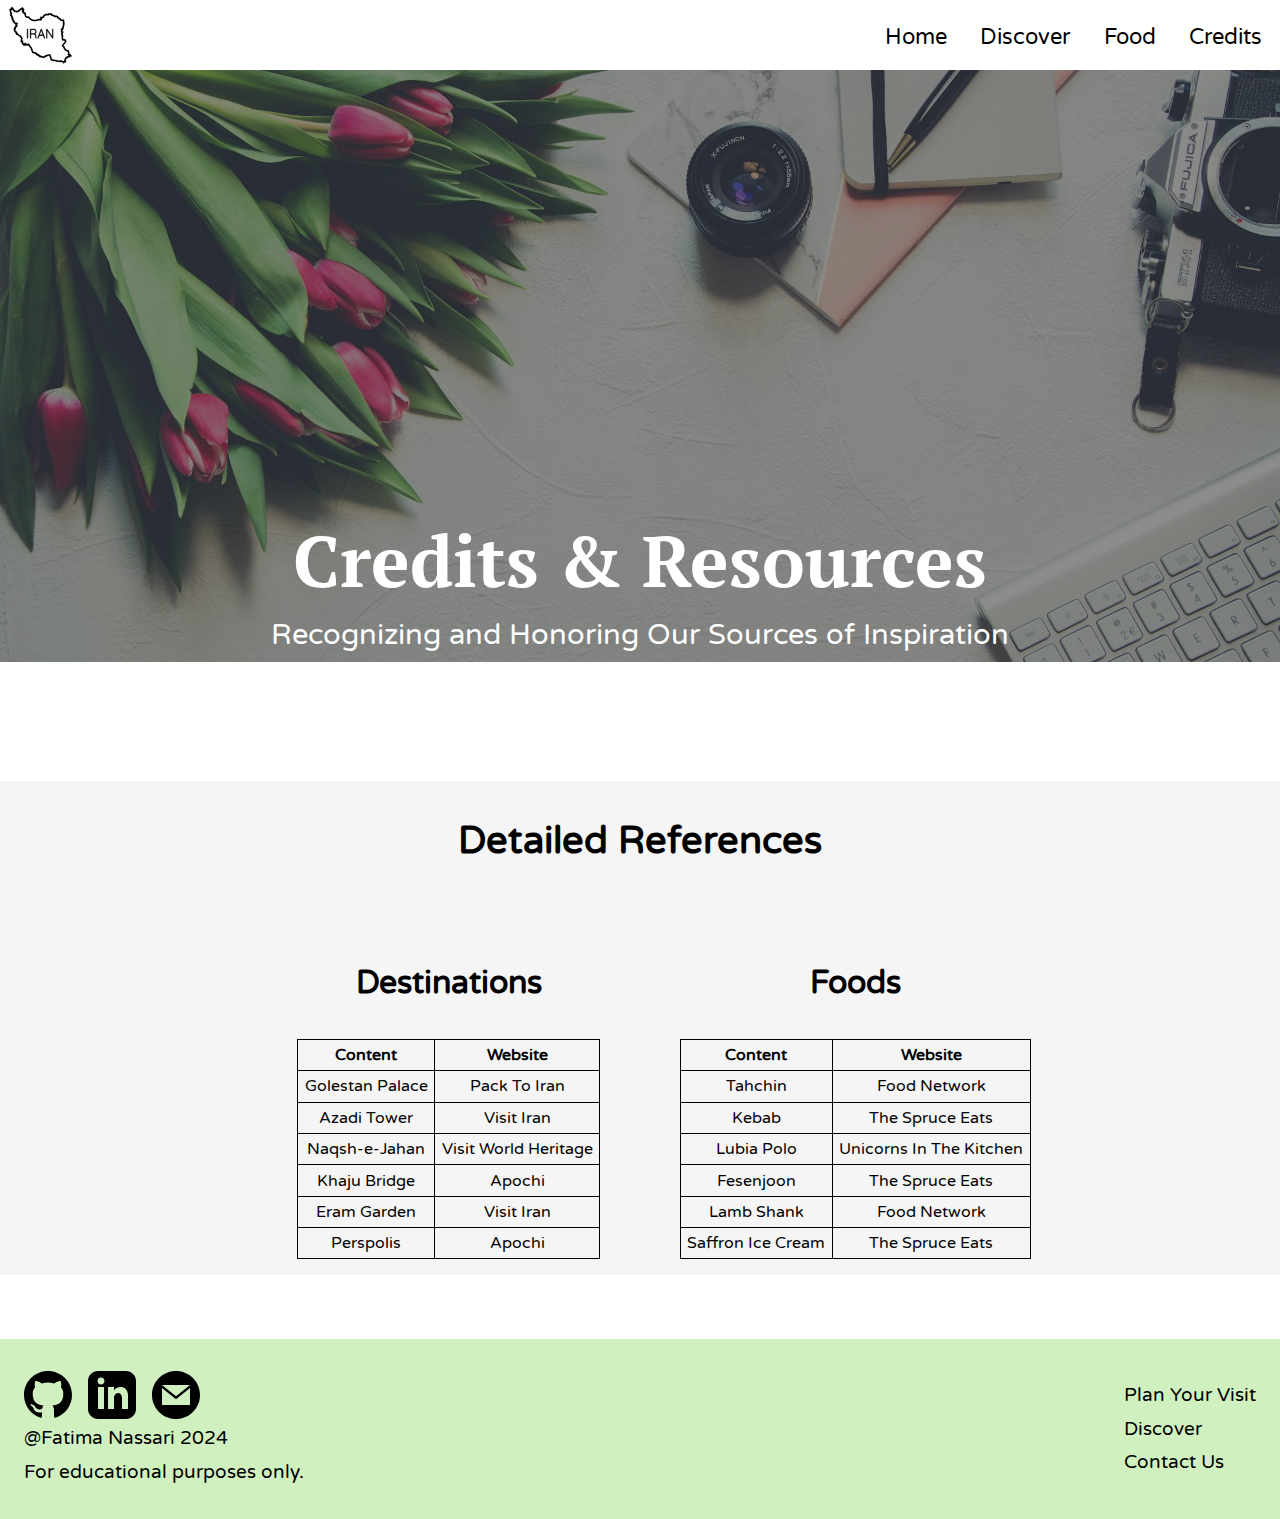
==== commit 6e15d9c2: "Added the favicon and styled the discover page" ====
--- a/credits.html
+++ b/credits.html
@@ -9,6 +9,37 @@
             href="https://fonts.googleapis.com/css2?family=Varela+Round&display=swap"
             rel="stylesheet"
         />
+
+        <link rel="preconnect" href="https://fonts.googleapis.com" />
+        <link rel="preconnect" href="https://fonts.gstatic.com" crossorigin />
+        <link
+            href="https://fonts.googleapis.com/css2?family=PT+Serif:ital,wght@0,400;0,700;1,400;1,700&display=swap"
+            rel="stylesheet"
+        />
+
+        <link
+            rel="apple-touch-icon"
+            sizes="180x180"
+            href="/apple-touch-icon.png"
+        />
+        <link
+            rel="icon"
+            type="image/png"
+            sizes="32x32"
+            href="/favicon-32x32.png"
+        />
+        <link
+            rel="icon"
+            type="image/png"
+            sizes="16x16"
+            href="/favicon-16x16.png"
+        />
+        <link rel="manifest" href="/site.webmanifest" />
+        <link rel="mask-icon" href="/safari-pinned-tab.svg" color="#346978" />
+        <meta name="msapplication-TileColor" content="#da532c" />
+        <meta name="theme-color" content="#ffffff" />
+        <link rel="icon" type="image/svg+xml" href="favicon.svg" />
+        <link rel="icon" type="image/png" href="favicon.png" />
         <link rel="stylesheet" href="styles/normalize-fwd.css" />
         <link rel="stylesheet" href="styles/general.css" />
         <link rel="stylesheet" href="styles/style.css" />
@@ -44,7 +75,10 @@
         </header>
         <main id="#site-main">
             <section class="hero credits-hero">
-                <h1>Credits & Resources</h1>
+                <div class="hero-text">
+                    <h1>Credits & Resources</h1>
+                    <p>Recognizing and Honoring Our Sources of Inspiration</p>
+                </div>
                 <img
                     src="media/credits.jpg"
                     alt="an image including tulips, camera & a keyboard"
--- a/styles/general.css
+++ b/styles/general.css
@@ -12,8 +12,9 @@
 }
 
 h1 {
+    font-family: "PT Serif", serif;
     font-size: 3rem;
-    font-weight: 800;
+    font-weight: 600;
 }
 
 h2 {
@@ -204,6 +205,37 @@
     position: relative;
 }
 
+.hero-text {
+    position: absolute;
+    left: 0;
+    right: 0;
+    bottom: 2%;
+    color: white;
+    z-index: 150;
+    text-align: center;
+    margin: 0 auto;
+}
+
+.hero-text h1 {
+    margin-bottom: auto;
+    margin-top: 0;
+}
+
+.hero-text p {
+    margin-top: 0;
+    margin-bottom: 0;
+}
+
+@media (min-width: 50em) {
+    .hero-text {
+        text-align: center;
+        margin: 0 auto;
+    }
+
+    .hero-text p {
+        font-size: 1.8rem;
+    }
+}
 /* -------------------------Footer------------------- */
 footer {
     display: flex;
--- a/styles/style.css
+++ b/styles/style.css
@@ -71,8 +71,8 @@
 
 @media (min-width: 50em) {
     .hero-section div {
-        height: 37rem;
-        max-height: 37rem;
+        height: 40rem;
+        max-height: 40rem;
     }
 
     .hero-section {
@@ -216,6 +216,9 @@
         width: 15rem;
         height: 15rem;
     }
+    cite {
+        font-size: 1rem;
+    }
 }
 
 /* discover.html
@@ -233,27 +236,6 @@
     filter: brightness(60%);
 }
 
-.discover-text {
-    position: absolute;
-    left: 0;
-    right: 0;
-    bottom: 2%;
-    color: white;
-    z-index: 150;
-    text-align: center;
-    margin: 0 auto;
-}
-
-.discover-text h1 {
-    margin-bottom: auto;
-    margin-top: 0;
-}
-
-.discover-text p {
-    margin-top: 0;
-    margin-bottom: 0;
-}
-
 @media (min-width: 50em) {
     .discover-hero {
         margin-bottom: 9rem;
@@ -261,10 +243,6 @@
 
     .discover-img {
         max-height: 37rem;
-    }
-    .discover-text {
-        text-align: center;
-        margin: 0 auto;
     }
 }
 /* ---------------------Dicover-Destinations--------------- */
@@ -277,32 +255,29 @@
 
 .destination-menu {
     width: 70%;
-    margin: 0 auto 1.5rem;
-}
-
+    margin: 0 auto;
+}
+
+.destination-menu ul {
+    display: flex;
+    gap: 1rem;
+    padding-left: 0;
+    justify-content: center;
+}
+
+.destination-menu a {
+    padding: 0.2rem 0.5rem;
+    background-color: #4b6240;
+    color: white;
+    border-radius: 0.4rem;
+}
 .discover-destinations article {
     margin: 0 auto;
 }
 
-.accordion {
-    width: 90%;
-    height: 3rem;
-    color: white;
-    background-color: #4b6240;
-    border: none;
-    border-radius: 0.2rem;
-    margin: 0.5rem 1rem;
-    transition: 0.4s;
-}
-
-.panel {
-    display: none;
-    overflow: hidden;
-}
-
 .discover-figure {
     padding: 1rem;
-    border: 0.1rem solid black;
+    border: 0.1rem solid #4b6240;
     border-radius: 0.2rem;
     margin-bottom: 1rem;
 }
@@ -324,9 +299,27 @@
         margin-bottom: 3rem;
     }
 
-    .panel {
+    .discover-destinations article {
         display: grid;
         grid-template-columns: repeat(2, 1fr);
+        margin-bottom: 3rem;
+    }
+
+    .destination-menu {
+        margin-bottom: 2rem;
+    }
+    .destination-menu ul {
+        margin: 0 auto;
+        width: 70%;
+        justify-content: space-evenly;
+    }
+
+    .destination-menu a {
+        font-size: 1.2rem;
+        padding: 1rem 2rem;
+        background-color: #4b6240;
+        color: white;
+        border-radius: 0.4rem;
     }
 }
 /* -------------------------Form-Section------------------- */
@@ -350,7 +343,7 @@
     filter: brightness(50%);
 }
 
-.food-hero h1 {
+/* .food-hero h1 {
     position: absolute;
     left: 0;
     right: 0;
@@ -358,7 +351,7 @@
     text-align: center;
     z-index: 150;
     color: white;
-}
+} */
 
 @media (min-width: 50em) {
     .food-hero {
@@ -433,7 +426,8 @@
     }
 }
 
-/* credits.html ------------------------------------------------------------*/ /* ---------------------------Main------------------------- */ /* ------------------Hero-Section----------------- */
+/* credits.html ------------------------------------------------------------*/
+/* ---------------------------Main------------------------- */ /* ------------------Hero-Section----------------- */
 .credits-hero {
     margin-bottom: 3rem;
 }
@@ -444,16 +438,6 @@
     filter: brightness(55%);
 }
 
-.credits-hero h1 {
-    position: absolute;
-    left: 0;
-    right: 0;
-    bottom: 0;
-    text-align: center;
-    z-index: 300;
-    color: white;
-}
-
 @media (min-width: 50em) {
     .credits-hero {
         margin-bottom: 7rem;
@@ -464,6 +448,10 @@
     }
 }
 /* ------------------------Table-Section--------------- */
+.credit-table {
+    background-color: #f5f5f5;
+    margin-bottom: 2rem;
+}
 .credit-table h2 {
     margin-bottom: 0;
 }
@@ -503,6 +491,7 @@
         grid-template-columns: repeat(2, 1fr);
         place-items: center;
         gap: 3rem;
+        margin-bottom: 4rem;
     }
     .credit-table h2 {
         grid-column: 1/-1;
